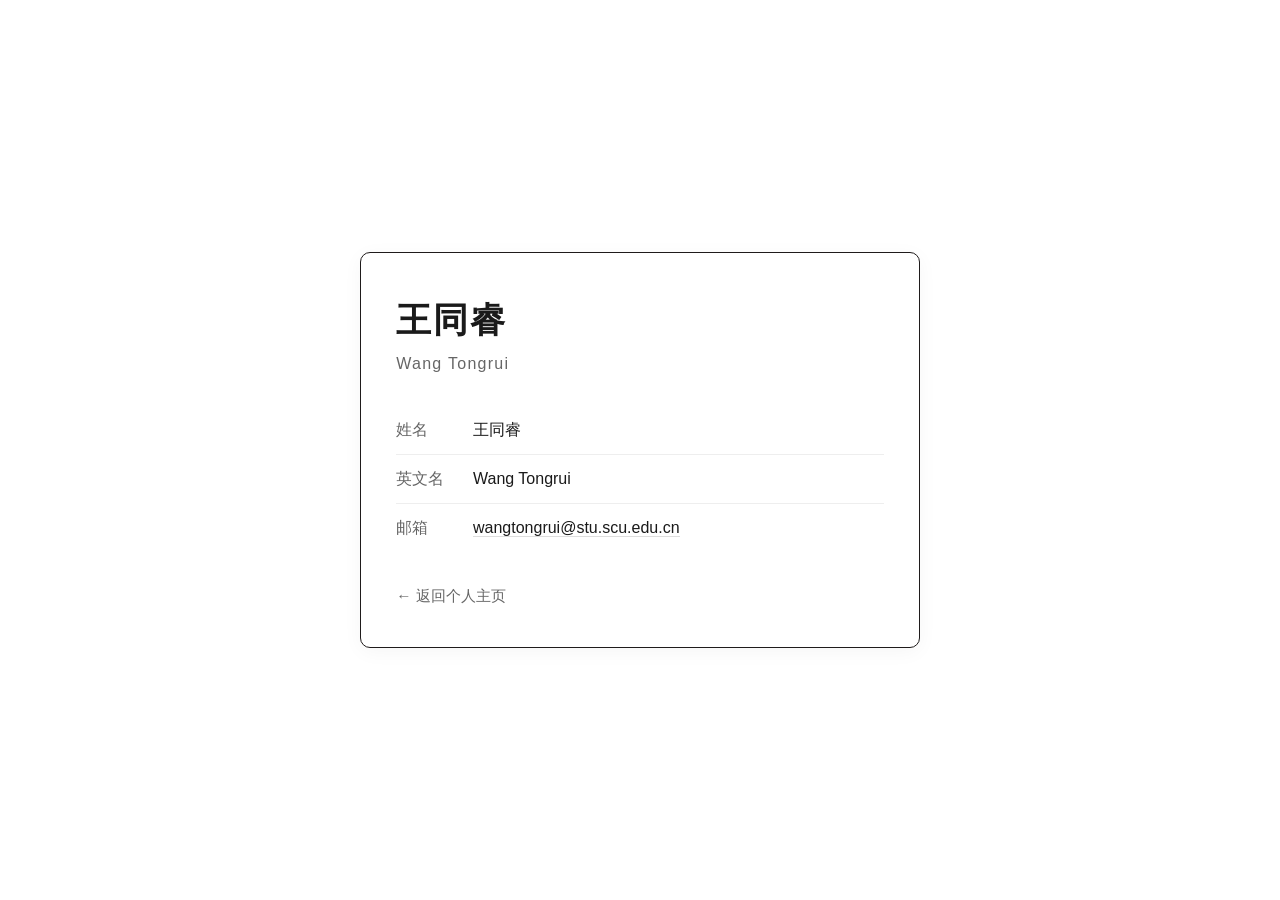
==== information/index.html @ 3671ea1a "新增 /information 个人信息页（王同睿 + 川大邮箱），主页「个人」nav 链过去" ====
<!DOCTYPE html>
<html lang="zh-CN">
<head>
    <meta charset="UTF-8">
    <meta name="viewport" content="width=device-width, initial-scale=1.0">
    <title>王同睿 · 个人信息</title>
    <!-- 便于搜索引擎/审核爬虫识别 -->
    <meta name="description" content="王同睿（Wang Tongrui）的个人信息页 · 邮箱 wangtongrui@stu.scu.edu.cn">
    <meta name="author" content="王同睿 Wang Tongrui">

    <!-- 复用主页的 :root CSS 变量、字体、body 重置 -->
    <link rel="stylesheet" href="../style.css">

    <style>
        /* ---------- /information 页专属样式（黑白灰极简风） ---------- */
        .info-page {
            min-height: 100vh;
            display: flex;
            align-items: center;
            justify-content: center;
            padding: 2rem 1.2rem;
            background: var(--bg);
        }

        .info-card {
            max-width: 560px;
            width: 100%;
            padding: 2.4rem 2.2rem;
            border: 1px solid var(--border);
            border-radius: 10px;
            background: var(--bg);
            box-shadow: 0 4px 20px rgba(0, 0, 0, 0.04);
        }

        .info-card h1 {
            font-size: 2.2rem;
            color: var(--text);
            margin: 0 0 0.2rem;
            letter-spacing: 0.05em;
        }

        .info-subtitle {
            color: var(--text-gray);
            font-size: 1rem;
            margin: 0 0 1.8rem;
            letter-spacing: 0.08em;
        }

        .info-list {
            list-style: none;
            padding: 0;
            margin: 0;
        }

        .info-list li {
            display: flex;
            gap: 0.8rem;
            padding: 0.7rem 0;
            border-bottom: 1px solid #eeeeee;
            font-size: 1rem;
            color: var(--text);
        }

        .info-list li:last-child { border-bottom: none; }

        .info-list .k {
            color: var(--text-gray);
            min-width: 4em;
        }

        .info-list .v { color: var(--text); word-break: break-all; }

        .info-list a {
            color: var(--text);
            text-decoration: none;
            border-bottom: 1px solid #dddddd;
        }

        .info-list a:hover {
            color: var(--hover);
            border-bottom-color: var(--hover);
        }

        .info-back {
            display: inline-block;
            margin-top: 2rem;
            color: var(--text-gray);
            text-decoration: none;
            font-size: 0.95rem;
            transition: color 0.2s ease;
        }

        .info-back:hover { color: var(--hover); }
    </style>
</head>
<body>
    <div class="info-page">
        <div class="info-card">
            <h1>王同睿</h1>
            <p class="info-subtitle">Wang Tongrui</p>

            <ul class="info-list">
                <li><span class="k">姓名</span><span class="v">王同睿</span></li>
                <li><span class="k">英文名</span><span class="v">Wang Tongrui</span></li>
                <li><span class="k">邮箱</span><span class="v"><a href="mailto:wangtongrui@stu.scu.edu.cn">wangtongrui@stu.scu.edu.cn</a></span></li>
            </ul>

            <a href="../" class="info-back">← 返回个人主页</a>
        </div>
    </div>
</body>
</html>
---- style.css ----
/* 自定义标题字体：中华金榜体（仅页面标题使用；线上 https 生效，
   file:// 双击预览时浏览器可能拦截本地字体而回退到楷体） */
@font-face {
    font-family: "ShouJinBang";
    src: url("fonts/中华金榜体ZHJBT-XJHZJ.otf") format("opentype");
    font-display: swap;
}

/* ============================================
   全局变量：极简黑白灰配色
   （用 CSS 变量集中管理，将来升级深色模式只改这里）
   ============================================ */
:root {
    --bg:        #ffffff;  /* 背景：纯白 */
    --text:      #1a1a1a;  /* 主文字：近黑 */
    --text-gray: #666666;  /* 辅助文字：中灰 */
    --border:    #1f1b1b;  
    --hover:     #000000;  /* 悬停强调：纯黑 */
}

/* ============================================
   基础重置：去掉浏览器默认边距，统一盒模型
   ============================================ */
* {
    margin: 0;
    padding: 0;
    box-sizing: border-box;
}

html, body {
    height: 100%;
}

body {
    font-family: -apple-system, "Segoe UI", "Microsoft YaHei", sans-serif;
    color: var(--text);
    /* 全屏背景图：固定、铺满整个视口（图片由 script.js 每次打开随机设置） */
    background-color: var(--bg);      /* 图片加载前的兜底底色 */
    background-size: cover;
    background-position: center;
    background-repeat: no-repeat;
    background-attachment: fixed;     /* 固定，滚动时背景不动，实现全屏覆盖 */
    line-height: 1.6;
}

/* ============================================
   上部：导航栏
   - 高度约为页面的 1/8（12.5vh）
   - 左侧 60% 留空，右侧 40% 放链接
   - sticky 吸顶：向下滚动时导航栏始终可见
   ============================================ */
.navbar {
    height: 11.5vh;
    display: flex;
    align-items: center;
    /* 磨砂玻璃：半透明白 + 背景模糊，透出后面的全屏背景图 */
    background: rgba(255, 255, 255, 0.45);
    backdrop-filter: blur(6px);
    -webkit-backdrop-filter: blur(6px);   /* Safari 兼容 */
    border-bottom: 1px solid var(--border);
    position: sticky;
    top: 0;
    z-index: 100;
}

/* 左上角：实时时间显示 */
.nav-clock {
    padding-left: 2rem;
    font-size: 1.4rem;             /* 放大（原 1rem） */
    font-weight: 600;
    color: var(--text);
    font-variant-numeric: tabular-nums;  /* 等宽数字，避免时间跳动时宽度抖动 */
    letter-spacing: 0.05em;
    white-space: pre;              /* 保留空格且不换行（时间被拆成逐个字符 span） */
}

/* 单个字符：只有发生变化的字符才会跳动 */
.clock-char {
    display: inline-block;   /* 让 transform 位移生效（行内元素无法位移） */
    white-space: pre;        /* 保证空格字符也占位 */
}

/* 变化的字符由 JS 加上 .tick 重新触发跳动动画 */
.clock-char.tick {
    animation: clockTick 0.4s ease;
}

@keyframes clockTick {
    from { opacity: 0.35; transform: translateY(5px); }
    to   { opacity: 1;    transform: translateY(0); }
}

/* 链接容器：靠右占 40% 宽度，左侧自然留空 60% */
.nav-links {
    margin-left: auto;   /* 把整块链接推到最右侧 */
    width: 40%;
    height: 100%;
    display: flex;
    align-items: center;
    justify-content: space-evenly;  /* 4 个链接在右侧区域内均匀分布 */
}

/* 单个导航链接样式 */
.nav-links a {
    display: inline-block;   /* 让 transform 缩放生效（行内元素无法缩放） */
    color: var(--text-gray);
    text-decoration: none;   /* 去掉下划线 */
    font-size: 1.125rem;     /* 字体放大一级（原 1rem） */
    padding: 0.4rem 0.6rem;
    /* 颜色 + 缩放 都平滑过渡 */
    transition: color 0.2s ease, transform 0.2s ease;
}

.nav-links a:hover {
    color: var(--hover);        /* 悬停变纯黑 */
    transform: scale(1.3);      /* 悬停放大该项 */
}

/* 当前所在页面的导航项：黑色高亮 + 放大 */
.nav-links a.nav-active {
    color: var(--hover);
    transform: scale(1.3);   /* 与悬停同样的放大效果 */
}

/* ============================================
   中间：内容区
   - page-container 占据导航栏之外的剩余高度（约 87.5vh）
   - overflow:hidden 把屏幕外等待的页面裁掉
   - 每个 page 绝对定位叠在一起，用 transform 做左右滑动
   ============================================ */
.page-container {
    position: relative;
    min-height: 88.5vh;   /* 与导航栏 11.5vh 相加 = 100vh */
    overflow: hidden;   /* 隐藏停在屏幕左/右侧之外的页面 */
}

/* 单个页面：默认停在屏幕右侧之外（不可见） */
.page {
    position: absolute;
    top: 0;
    left: 0;
    width: 100%;
    height: 100%;
    overflow-y: auto;   /* 内容超过一屏时，页面内部可滚动 */
    display: flex;
    align-items: center;
    justify-content: center;
    padding: 2rem;
    /* 更深的磨砂：更高不透明度 + 更强模糊，保证深色文字清晰可读 */
    background: rgba(255, 255, 255, 0.78);
    backdrop-filter: blur(9px);
    -webkit-backdrop-filter: blur(9px);
    transform: translateX(100%);      /* 默认位置：屏幕右侧外 */
    transition: transform 0.5s ease;  /* 滑动动画时长 */
}

/* 当前显示的页面：滑到屏幕正中 */
.page.active {
    transform: translateX(0);
}

/* 正在离开的页面：滑到屏幕左侧外 */
.page.leaving {
    transform: translateX(-100%);
}

.placeholder {
    text-align: center;
    color: var(--text-gray);
}

.placeholder h1 {
    color: var(--text);
    font-size: 2rem;
    margin-bottom: 0.8rem;
}

/* ---------- 首页：不加磨砂，完整展示全屏背景图 + 承载粒子 canvas ---------- */
#home {
    background: transparent;
    backdrop-filter: none;
    -webkit-backdrop-filter: none;
    padding: 0;          /* canvas 铺满，不需要内边距 */
    overflow: hidden;
}

/* 首页保持背景清晰，不加磨砂遮罩（黑色粒子直接绘在背景图上） */

/* 粒子画布铺满整个首页 */
#homeCanvas {
    position: absolute;
    inset: 0;
    width: 100%;
    height: 100%;
    display: block;
}

/* 时间后的 @shoufan 签名：触发后淡入 + 轻微下滑，不突兀 */
.home-sign {
    margin-left: 0.6rem;
    font-size: 1.05rem;
    color: var(--text);
    white-space: nowrap;
    opacity: 0;
    transform: translateY(-4px);
    transition: opacity 0.7s ease, transform 0.7s ease;
    pointer-events: none;
}

.home-sign.show {
    opacity: 1;
    transform: translateY(0);
}

/* ============================================
   小程序页：代码量统计工具
   ============================================ */
/* 小程序列表页与各工具子页：内容从顶部开始排列（而非居中） */
#miniapp, #app-loc, #app-quiz {
    align-items: flex-start;
    padding-top: 3rem;
}

.miniapp-wrap {
    width: 100%;
    max-width: 760px;
    margin: 0 auto;
}

.miniapp-wrap h1 {
    color: var(--text);
    font-size: 1.8rem;
    margin-bottom: 0.6rem;
}

.miniapp-desc {
    color: var(--text-gray);
    margin-bottom: 1.5rem;
}

/* 上传区 */
.upload-box {
    display: flex;
    flex-wrap: wrap;
    align-items: center;
    gap: 0.8rem;
    margin-bottom: 1.5rem;
}

.btn {
    background: var(--bg);
    color: var(--text);
    border: 1px solid var(--text);
    padding: 0.5rem 1.3rem;
    font-size: 1rem;
    cursor: pointer;
    border-radius: 4px;
    transition: background 0.2s ease, color 0.2s ease, transform 0.2s ease;
}

.btn:hover {
    background: var(--text);
    color: #ffffff;
    transform: translateY(-1px);
}

.btn:disabled {
    opacity: 0.5;
    cursor: not-allowed;
    transform: none;
}

/* 主要按钮（开始统计）：实心深色 */
.btn-primary {
    background: var(--text);
    color: #ffffff;
}

.btn-primary:hover {
    background: var(--hover);
    color: #ffffff;
}

.loc-status {
    color: var(--text-gray);
    font-size: 0.9rem;
}

/* ---------- GitHub 链接输入区 ---------- */
.gh-box {
    display: flex;
    flex-wrap: wrap;
    gap: 0.8rem;
    margin-bottom: 0.4rem;
}

.gh-input {
    flex: 1 1 320px;
    min-width: 240px;
    padding: 0.5rem 0.8rem;
    font-size: 0.95rem;
    border: 1px solid #cccccc;
    border-radius: 4px;
    background: #ffffff;
    color: var(--text);
    font-family: inherit;
}

.gh-input:focus {
    outline: none;
    border-color: var(--text);
}

.loc-divider {
    text-align: center;
    color: var(--text-gray);
    font-size: 0.85rem;
    margin: 0.4rem 0 1rem;
}

/* ---------- GitHub Token 高级选项（折叠区） ---------- */
.gh-advanced {
    margin: 0.2rem 0 0.6rem;
    font-size: 0.88rem;
    color: var(--text-gray);
}

.gh-advanced summary {
    cursor: pointer;
    padding: 0.3rem 0;
    list-style: none;
    color: var(--text);
}

.gh-advanced summary::-webkit-details-marker { display: none; }

.gh-advanced summary::before {
    content: "▸ ";
    display: inline-block;
    margin-right: 0.15rem;
}

.gh-advanced[open] summary::before { content: "▾ "; }

.gh-token-row {
    display: flex;
    flex-wrap: wrap;
    gap: 0.5rem;
    margin-top: 0.4rem;
}

.gh-token-row .gh-input {
    flex: 1 1 240px;
    font-family: ui-monospace, "Cascadia Code", Consolas, monospace;
}

.gh-token-status {
    display: inline-block;
    margin-left: 0.5rem;
    padding: 0.05rem 0.55rem;
    border-radius: 999px;
    font-size: 0.75rem;
    background: var(--text);
    color: #ffffff;
    vertical-align: middle;
}

.gh-token-status:empty { display: none; }

.gh-token-hint {
    color: var(--text-gray);
    font-size: 0.82rem;
    margin: 0.45rem 0;
    line-height: 1.55;
}

.gh-token-hint a { color: var(--text); }

.gh-token-hint code {
    background: rgba(0, 0, 0, 0.06);
    padding: 0.05rem 0.35rem;
    border-radius: 3px;
    font-size: 0.82rem;
}

.gh-quota {
    color: var(--text-gray);
    font-size: 0.82rem;
    margin-top: 0.3rem;
}

.gh-quota:empty { display: none; }

/* 结果表格（黑白灰极简风） */
.loc-result table {
    width: 100%;
    border-collapse: collapse;
    font-variant-numeric: tabular-nums;   /* 等宽数字，对齐更整齐 */
}

.loc-result th,
.loc-result td {
    padding: 0.55rem 0.8rem;
    text-align: right;
    border-bottom: 1px solid #e2e2e2;
}

.loc-result th:first-child,
.loc-result td:first-child {
    text-align: left;
}

.loc-result thead th {
    color: var(--text);
    border-bottom: 2px solid var(--text);   /* 表头下方粗黑线 */
}

.loc-result tfoot .sum-row td {
    font-weight: bold;
    color: var(--text);
    border-top: 2px solid var(--text);
    border-bottom: none;
}

/* ---------- 小程序列表：卡片网格 ---------- */
.app-grid {
    display: grid;
    grid-template-columns: repeat(auto-fill, minmax(240px, 1fr));
    gap: 1.2rem;
}

.app-card {
    border: 1px solid #e2e2e2;
    border-radius: 8px;
    padding: 1.4rem 1.5rem;
    cursor: pointer;
    background: var(--bg);
    transition: transform 0.2s ease, border-color 0.2s ease, box-shadow 0.2s ease;
}

.app-card:hover {
    transform: translateY(-3px);
    border-color: var(--text);
    box-shadow: 0 4px 14px rgba(0, 0, 0, 0.08);
}

.app-card h2 {
    font-size: 1.2rem;
    color: var(--text);
    margin-bottom: 0.5rem;
}

.app-card p {
    color: var(--text-gray);
    font-size: 0.92rem;
    line-height: 1.5;
}

/* ---------- 返回按钮 ---------- */
.back-btn {
    background: none;
    border: none;
    color: var(--text-gray);
    font-size: 0.95rem;
    cursor: pointer;
    padding: 0.2rem 0;
    margin-bottom: 1rem;
    transition: color 0.2s ease;
}

.back-btn:hover {
    color: var(--hover);
}

/* ---------- 口算题生成：控件区 ---------- */
.quiz-controls {
    display: flex;
    flex-wrap: wrap;
    align-items: center;
    gap: 1rem;
    margin-bottom: 1.5rem;
}

.quiz-field {
    display: flex;
    align-items: center;
    gap: 0.5rem;
    color: var(--text);
}

.quiz-field input[type="number"] {
    width: 90px;
    padding: 0.4rem 0.6rem;
    font-size: 1rem;
    border: 1px solid #cccccc;
    border-radius: 4px;
}

.quiz-check {
    cursor: pointer;
}

/* ============================================
   响应式：小屏幕下让导航更易用
   ============================================ */
@media (max-width: 600px) {
    /* 手机上让链接占据更宽区域，避免过于拥挤 */
    .nav-links {
        width: 70%;
    }
    .nav-links a {
        font-size: 1rem;
        padding: 0.3rem 0.4rem;
    }
}
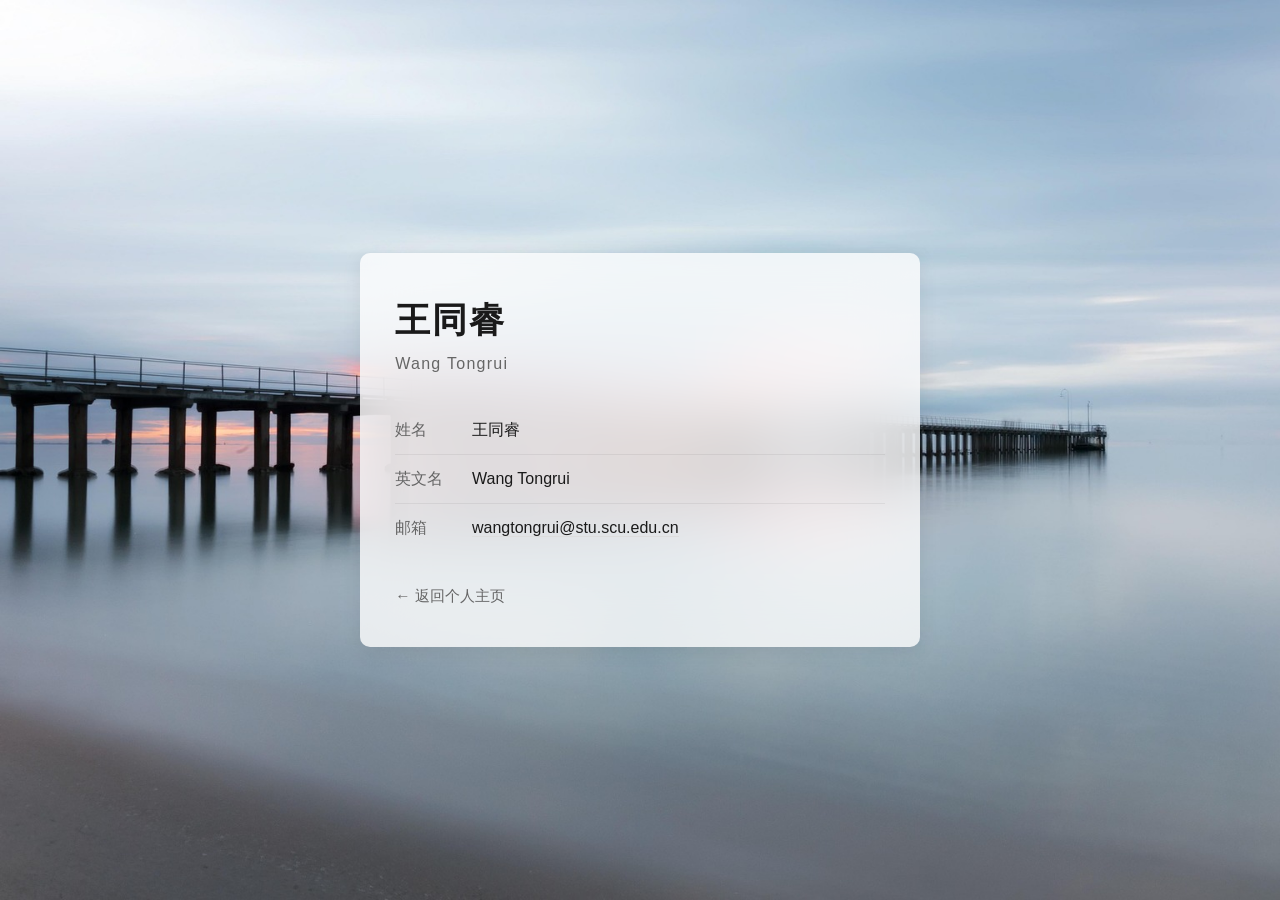
==== commit 195f02b5: "information 页对齐主页视觉：随机背景 + 磨砂卡片 + 右滑入动画" ====
--- a/information/index.html
+++ b/information/index.html
@@ -8,28 +8,42 @@
     <meta name="description" content="王同睿（Wang Tongrui）的个人信息页 · 邮箱 wangtongrui@stu.scu.edu.cn">
     <meta name="author" content="王同睿 Wang Tongrui">
 
-    <!-- 复用主页的 :root CSS 变量、字体、body 重置 -->
+    <!-- 复用主页的 :root CSS 变量、body 重置、背景 cover/fixed 等 -->
     <link rel="stylesheet" href="../style.css">
 
     <style>
-        /* ---------- /information 页专属样式（黑白灰极简风） ---------- */
+        /* ---------- /information 页专属：与主页视觉/动效一致 ---------- */
+        /* 背景整屏固定（style.css 已给 body 设 background-size/attachment） */
+        html, body {
+            overflow-x: hidden;   /* 滑入动画期间裁掉横向溢出 */
+        }
+
+        /* 整块内容像 SPA 页面一样从右侧滑入 —— 与主页 switchTo 时长/缓动一致 */
         .info-page {
             min-height: 100vh;
             display: flex;
             align-items: center;
             justify-content: center;
             padding: 2rem 1.2rem;
-            background: var(--bg);
+            transform: translateX(100%);
+            animation: infoSlide 0.5s ease forwards;
         }
 
+        @keyframes infoSlide {
+            from { transform: translateX(100%); }
+            to   { transform: translateX(0); }
+        }
+
+        /* 磨砂玻璃卡片 —— 与 .page 一致的白色不透明度 + blur */
         .info-card {
             max-width: 560px;
             width: 100%;
             padding: 2.4rem 2.2rem;
-            border: 1px solid var(--border);
             border-radius: 10px;
-            background: var(--bg);
-            box-shadow: 0 4px 20px rgba(0, 0, 0, 0.04);
+            background: rgba(255, 255, 255, 0.78);
+            backdrop-filter: blur(30px);
+            -webkit-backdrop-filter: blur(30px);
+            box-shadow: 0 4px 20px rgba(0, 0, 0, 0.08);
         }
 
         .info-card h1 {
@@ -56,7 +70,7 @@
             display: flex;
             gap: 0.8rem;
             padding: 0.7rem 0;
-            border-bottom: 1px solid #eeeeee;
+            border-bottom: 1px solid rgba(0, 0, 0, 0.06);
             font-size: 1rem;
             color: var(--text);
         }
@@ -108,5 +122,23 @@
             <a href="../" class="info-back">← 返回个人主页</a>
         </div>
     </div>
+
+    <script>
+        // 与主页用同一组背景图，随机选一张挂到 body 上
+        // 路径相对本页，所以要 ../indexback/
+        (function () {
+            const images = [
+                "12019-beach-1751455_1920.jpg",
+                "cleverpix-pier-1467984_1920.jpg",
+                "elija1703-beach-5982796_1920.jpg",
+                "frankbeckerde-mountains-6540497_1920.jpg",
+                "jwvein-autumn-7589934_1920.jpg",
+                "stevepb-sunset-404072_1920.jpg",
+                "yeskay1211-hills-2836301_1920.jpg",
+            ];
+            const pick = images[Math.floor(Math.random() * images.length)];
+            document.body.style.backgroundImage = `url("../indexback/${pick}")`;
+        })();
+    </script>
 </body>
 </html>
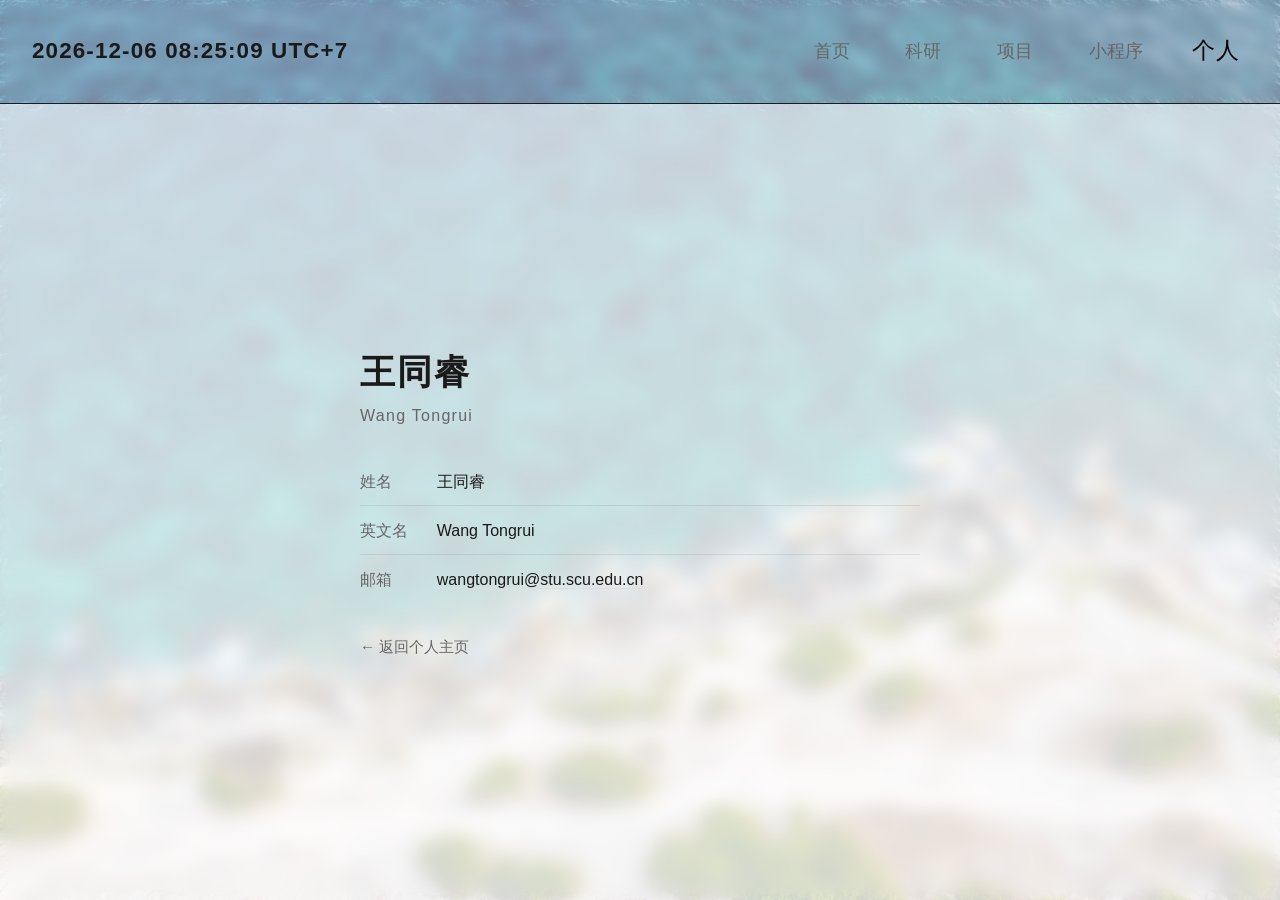
==== commit 8358af64: "information 页与主页对齐：加同款导航栏 + 整片磨砂 + 滑入；主站加 URL hash 直达路由" ====
--- a/information/index.html
+++ b/information/index.html
@@ -8,124 +8,107 @@
     <meta name="description" content="王同睿（Wang Tongrui）的个人信息页 · 邮箱 wangtongrui@stu.scu.edu.cn">
     <meta name="author" content="王同睿 Wang Tongrui">
 
-    <!-- 复用主页的 :root CSS 变量、body 重置、背景 cover/fixed 等 -->
+    <!-- 复用主页的 :root 变量、.navbar/.nav-clock/.nav-links/.page/.page-container 等所有通用样式 -->
     <link rel="stylesheet" href="../style.css">
 
     <style>
-        /* ---------- /information 页专属：与主页视觉/动效一致 ---------- */
-        /* 背景整屏固定（style.css 已给 body 设 background-size/attachment） */
-        html, body {
-            overflow-x: hidden;   /* 滑入动画期间裁掉横向溢出 */
-        }
+        /* /information 与主页完全一致的视觉/动效：
+           - 顶部 .navbar 已经由 style.css 提供（磨砂玻璃 + 时钟 + 导航项）
+           - 中间 .page-container > .page.active 就是「导航栏以下整片 78% 白 + blur(30) 磨砂」
+           - 这里只加一个「加载后从右滑入」的入场动画（与主页 switchTo 时长/缓动一致） */
+        html, body { overflow-x: hidden; }
 
-        /* 整块内容像 SPA 页面一样从右侧滑入 —— 与主页 switchTo 时长/缓动一致 */
-        .info-page {
-            min-height: 100vh;
-            display: flex;
-            align-items: center;
-            justify-content: center;
-            padding: 2rem 1.2rem;
-            transform: translateX(100%);
-            animation: infoSlide 0.5s ease forwards;
-        }
+        .info-page { animation: infoSlide 0.5s ease; }
 
         @keyframes infoSlide {
             from { transform: translateX(100%); }
             to   { transform: translateX(0); }
         }
 
-        /* 磨砂玻璃卡片 —— 与 .page 一致的白色不透明度 + blur */
+        /* 卡片本身不再磨砂（page 已整片磨砂），只做信息排版容器 */
         .info-card {
             max-width: 560px;
             width: 100%;
-            padding: 2.4rem 2.2rem;
-            border-radius: 10px;
-            background: rgba(255, 255, 255, 0.78);
-            backdrop-filter: blur(30px);
-            -webkit-backdrop-filter: blur(30px);
-            box-shadow: 0 4px 20px rgba(0, 0, 0, 0.08);
         }
-
         .info-card h1 {
             font-size: 2.2rem;
             color: var(--text);
             margin: 0 0 0.2rem;
             letter-spacing: 0.05em;
         }
-
         .info-subtitle {
             color: var(--text-gray);
             font-size: 1rem;
             margin: 0 0 1.8rem;
             letter-spacing: 0.08em;
         }
-
         .info-list {
             list-style: none;
             padding: 0;
-            margin: 0;
+            margin: 0 0 1rem 0;
         }
-
         .info-list li {
             display: flex;
             gap: 0.8rem;
             padding: 0.7rem 0;
-            border-bottom: 1px solid rgba(0, 0, 0, 0.06);
+            border-bottom: 1px solid rgba(0, 0, 0, 0.08);
             font-size: 1rem;
             color: var(--text);
         }
-
         .info-list li:last-child { border-bottom: none; }
-
-        .info-list .k {
-            color: var(--text-gray);
-            min-width: 4em;
-        }
-
+        .info-list .k { color: var(--text-gray); min-width: 4em; }
         .info-list .v { color: var(--text); word-break: break-all; }
-
         .info-list a {
             color: var(--text);
             text-decoration: none;
             border-bottom: 1px solid #dddddd;
         }
-
-        .info-list a:hover {
-            color: var(--hover);
-            border-bottom-color: var(--hover);
-        }
-
+        .info-list a:hover { color: var(--hover); border-bottom-color: var(--hover); }
         .info-back {
             display: inline-block;
-            margin-top: 2rem;
+            margin-top: 1rem;
             color: var(--text-gray);
             text-decoration: none;
             font-size: 0.95rem;
             transition: color 0.2s ease;
         }
-
         .info-back:hover { color: var(--hover); }
     </style>
 </head>
 <body>
-    <div class="info-page">
-        <div class="info-card">
-            <h1>王同睿</h1>
-            <p class="info-subtitle">Wang Tongrui</p>
 
-            <ul class="info-list">
-                <li><span class="k">姓名</span><span class="v">王同睿</span></li>
-                <li><span class="k">英文名</span><span class="v">Wang Tongrui</span></li>
-                <li><span class="k">邮箱</span><span class="v"><a href="mailto:wangtongrui@stu.scu.edu.cn">wangtongrui@stu.scu.edu.cn</a></span></li>
-            </ul>
+    <!-- 与主页完全一致的顶部导航栏；除「个人」外都指回主站对应页面（hash 直达） -->
+    <nav class="navbar">
+        <div class="nav-clock" id="clock">--:--:--</div>
+        <div class="nav-links">
+            <a href="../#home">首页</a>
+            <a href="../#research">科研</a>
+            <a href="../#projects">项目</a>
+            <a href="../#miniapp">小程序</a>
+            <a href="./" class="nav-active">个人</a>
+        </div>
+    </nav>
 
-            <a href="../" class="info-back">← 返回个人主页</a>
-        </div>
-    </div>
+    <!-- 与主页相同结构：page-container 之下就是整片磨砂的 .page -->
+    <main class="page-container">
+        <section class="page active info-page">
+            <div class="info-card">
+                <h1>王同睿</h1>
+                <p class="info-subtitle">Wang Tongrui</p>
+
+                <ul class="info-list">
+                    <li><span class="k">姓名</span><span class="v">王同睿</span></li>
+                    <li><span class="k">英文名</span><span class="v">Wang Tongrui</span></li>
+                    <li><span class="k">邮箱</span><span class="v"><a href="mailto:wangtongrui@stu.scu.edu.cn">wangtongrui@stu.scu.edu.cn</a></span></li>
+                </ul>
+
+                <a href="../" class="info-back">← 返回个人主页</a>
+            </div>
+        </section>
+    </main>
 
     <script>
-        // 与主页用同一组背景图，随机选一张挂到 body 上
-        // 路径相对本页，所以要 ../indexback/
+        // ===== 与主页用同一组背景图，随机选一张挂到 body（相对本页在 ../indexback/） =====
         (function () {
             const images = [
                 "12019-beach-1751455_1920.jpg",
@@ -139,6 +122,52 @@
             const pick = images[Math.floor(Math.random() * images.length)];
             document.body.style.backgroundImage = `url("../indexback/${pick}")`;
         })();
+
+        // ===== 与主页同款：东七区 UTC+7 时钟 + 逐字符跳动 =====
+        (function () {
+            const clock = document.getElementById("clock");
+            if (!clock) return;
+            const pad = n => String(n).padStart(2, "0");
+            let spans = [], prevChars = [];
+
+            function buildSpans(text) {
+                clock.innerHTML = "";
+                spans = [];
+                for (const ch of text) {
+                    const s = document.createElement("span");
+                    s.className = "clock-char";
+                    s.textContent = ch;
+                    clock.appendChild(s);
+                    spans.push(s);
+                }
+            }
+
+            function updateClock() {
+                const now = new Date();
+                const e7 = new Date(now.getTime() + 7 * 3600 * 1000);
+                const date = `${e7.getUTCFullYear()}-${pad(e7.getUTCMonth() + 1)}-${pad(e7.getUTCDate())}`;
+                const time = `${pad(e7.getUTCHours())}:${pad(e7.getUTCMinutes())}:${pad(e7.getUTCSeconds())}`;
+                const text = `${date} ${time} UTC+7`;
+
+                if (spans.length !== text.length) {
+                    buildSpans(text);
+                    prevChars = Array.from(text);
+                    return;
+                }
+                for (let i = 0; i < text.length; i++) {
+                    if (text[i] !== prevChars[i]) {
+                        spans[i].textContent = text[i];
+                        spans[i].classList.remove("tick");
+                        void spans[i].offsetWidth;
+                        spans[i].classList.add("tick");
+                        prevChars[i] = text[i];
+                    }
+                }
+            }
+
+            updateClock();
+            setInterval(updateClock, 1000);
+        })();
     </script>
 </body>
 </html>
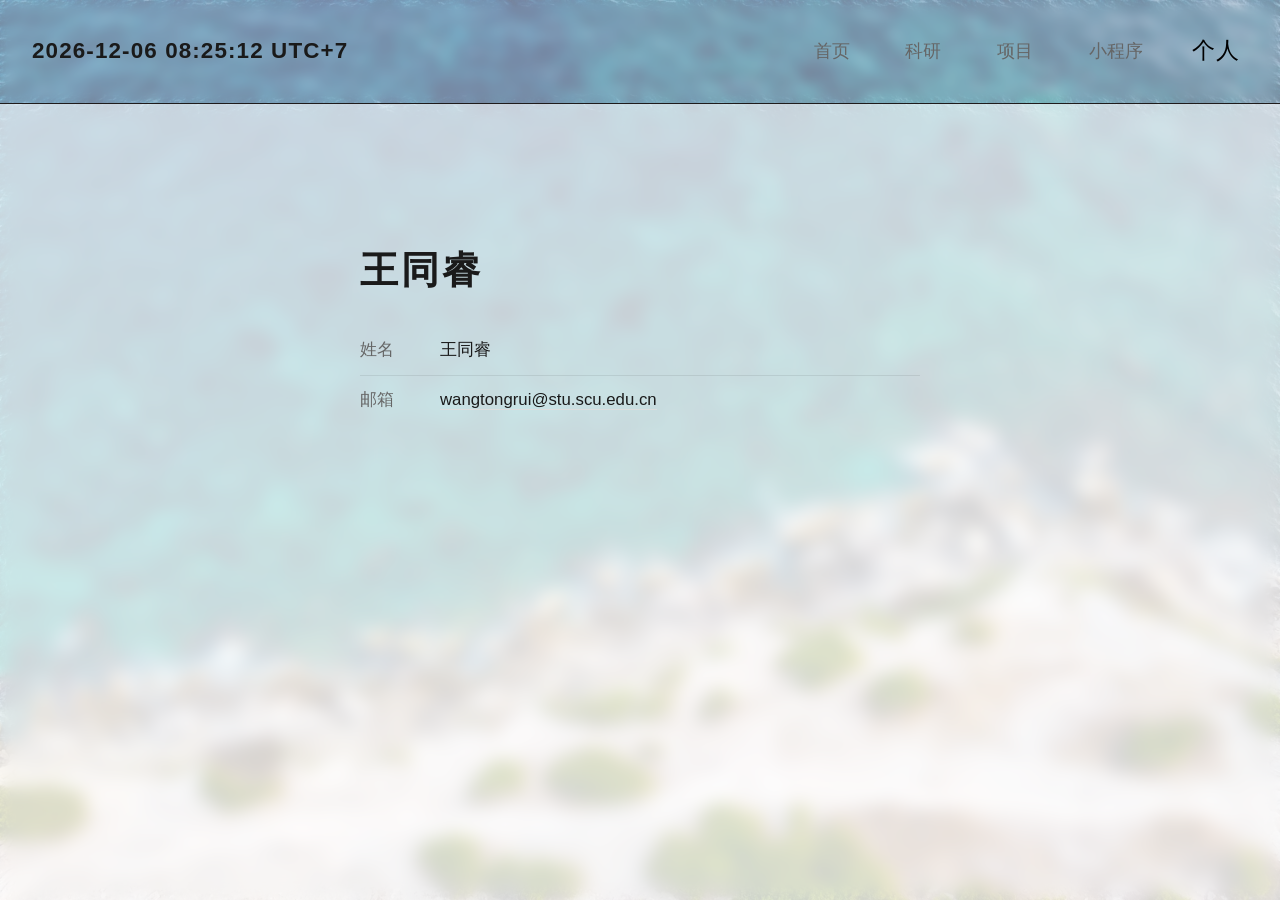
==== commit 6ebdfac4: "共享 session 背景 + information 页去英文名/去返回链接/整体上移" ====
--- a/information/index.html
+++ b/information/index.html
@@ -8,17 +8,22 @@
     <meta name="description" content="王同睿（Wang Tongrui）的个人信息页 · 邮箱 wangtongrui@stu.scu.edu.cn">
     <meta name="author" content="王同睿 Wang Tongrui">
 
-    <!-- 复用主页的 :root 变量、.navbar/.nav-clock/.nav-links/.page/.page-container 等所有通用样式 -->
+    <!-- 复用主页的 :root 变量、.navbar/.nav-clock/.nav-links/.page-container/.page 等通用样式 -->
     <link rel="stylesheet" href="../style.css">
 
     <style>
-        /* /information 与主页完全一致的视觉/动效：
-           - 顶部 .navbar 已经由 style.css 提供（磨砂玻璃 + 时钟 + 导航项）
-           - 中间 .page-container > .page.active 就是「导航栏以下整片 78% 白 + blur(30) 磨砂」
-           - 这里只加一个「加载后从右滑入」的入场动画（与主页 switchTo 时长/缓动一致） */
+        /* /information 与主页视觉/动效一致：
+           - .navbar 顶部（style.css 提供磨砂 + 时钟 + 导航）
+           - .page-container > .page.active 提供「导航栏以下整片 78% 白 + blur(30)」的磨砂
+           - .info-page 只加两条：入场从右滑入 + 内容整体上移
+        */
         html, body { overflow-x: hidden; }
 
-        .info-page { animation: infoSlide 0.5s ease; }
+        .info-page {
+            animation: infoSlide 0.5s ease;
+            align-items: flex-start;   /* 顶对齐，让内容整体上移 */
+            padding-top: 15vh;         /* 距导航栏底部的间距，越小越靠上 */
+        }
 
         @keyframes infoSlide {
             from { transform: translateX(100%); }
@@ -31,28 +36,22 @@
             width: 100%;
         }
         .info-card h1 {
-            font-size: 2.2rem;
+            font-size: 2.4rem;
             color: var(--text);
-            margin: 0 0 0.2rem;
-            letter-spacing: 0.05em;
-        }
-        .info-subtitle {
-            color: var(--text-gray);
-            font-size: 1rem;
-            margin: 0 0 1.8rem;
+            margin: 0 0 1.6rem;
             letter-spacing: 0.08em;
         }
         .info-list {
             list-style: none;
             padding: 0;
-            margin: 0 0 1rem 0;
+            margin: 0;
         }
         .info-list li {
             display: flex;
             gap: 0.8rem;
             padding: 0.7rem 0;
             border-bottom: 1px solid rgba(0, 0, 0, 0.08);
-            font-size: 1rem;
+            font-size: 1.05rem;
             color: var(--text);
         }
         .info-list li:last-child { border-bottom: none; }
@@ -64,15 +63,6 @@
             border-bottom: 1px solid #dddddd;
         }
         .info-list a:hover { color: var(--hover); border-bottom-color: var(--hover); }
-        .info-back {
-            display: inline-block;
-            margin-top: 1rem;
-            color: var(--text-gray);
-            text-decoration: none;
-            font-size: 0.95rem;
-            transition: color 0.2s ease;
-        }
-        .info-back:hover { color: var(--hover); }
     </style>
 </head>
 <body>
@@ -89,39 +79,28 @@
         </div>
     </nav>
 
-    <!-- 与主页相同结构：page-container 之下就是整片磨砂的 .page -->
+    <!-- 与主页相同结构：page-container > page.active 就是导航栏以下整片磨砂 -->
     <main class="page-container">
         <section class="page active info-page">
             <div class="info-card">
                 <h1>王同睿</h1>
-                <p class="info-subtitle">Wang Tongrui</p>
-
                 <ul class="info-list">
                     <li><span class="k">姓名</span><span class="v">王同睿</span></li>
-                    <li><span class="k">英文名</span><span class="v">Wang Tongrui</span></li>
                     <li><span class="k">邮箱</span><span class="v"><a href="mailto:wangtongrui@stu.scu.edu.cn">wangtongrui@stu.scu.edu.cn</a></span></li>
                 </ul>
-
-                <a href="../" class="info-back">← 返回个人主页</a>
             </div>
         </section>
     </main>
 
+    <!-- 共享背景选择器（同 session 与主页使用同一张随机图） -->
+    <script src="../bg.js"></script>
+
     <script>
-        // ===== 与主页用同一组背景图，随机选一张挂到 body（相对本页在 ../indexback/） =====
-        (function () {
-            const images = [
-                "12019-beach-1751455_1920.jpg",
-                "cleverpix-pier-1467984_1920.jpg",
-                "elija1703-beach-5982796_1920.jpg",
-                "frankbeckerde-mountains-6540497_1920.jpg",
-                "jwvein-autumn-7589934_1920.jpg",
-                "stevepb-sunset-404072_1920.jpg",
-                "yeskay1211-hills-2836301_1920.jpg",
-            ];
-            const pick = images[Math.floor(Math.random() * images.length)];
-            document.body.style.backgroundImage = `url("../indexback/${pick}")`;
-        })();
+        // ===== 背景：通过 HomeBg.pick() 保证与主页同 session 内一致 =====
+        if (typeof HomeBg !== "undefined") {
+            const bg = HomeBg.pick();
+            document.body.style.backgroundImage = `url("../indexback/${bg.file}")`;
+        }
 
         // ===== 与主页同款：东七区 UTC+7 时钟 + 逐字符跳动 =====
         (function () {
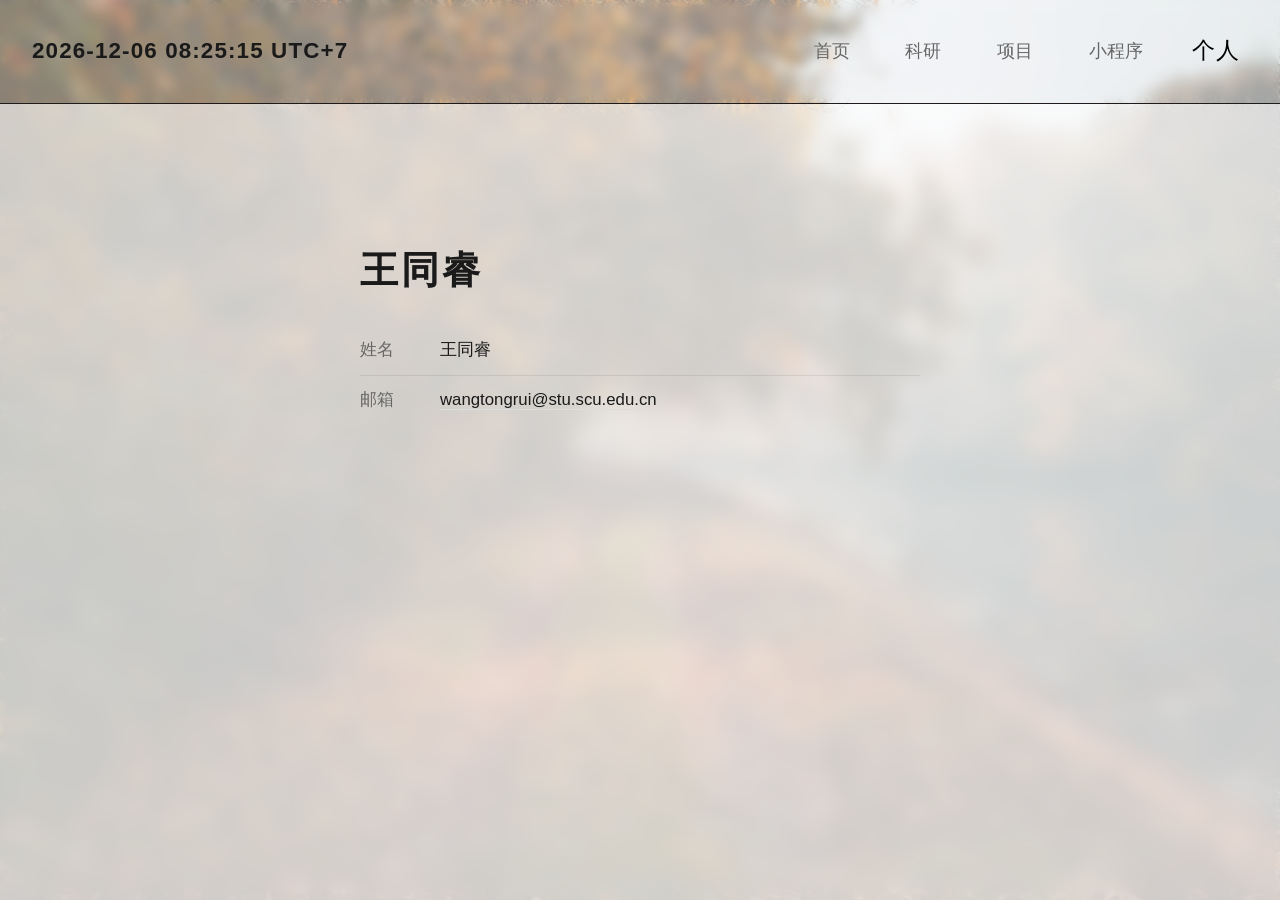
==== commit e05546f3: "所有静态资源加 ?v=1 强破浏览器缓存（修复主/信息页背景不同步）" ====
--- a/information/index.html
+++ b/information/index.html
@@ -9,7 +9,7 @@
     <meta name="author" content="王同睿 Wang Tongrui">
 
     <!-- 复用主页的 :root 变量、.navbar/.nav-clock/.nav-links/.page-container/.page 等通用样式 -->
-    <link rel="stylesheet" href="../style.css">
+    <link rel="stylesheet" href="../style.css?v=1">
 
     <style>
         /* /information 与主页视觉/动效一致：
@@ -93,7 +93,7 @@
     </main>
 
     <!-- 共享背景选择器（同 session 与主页使用同一张随机图） -->
-    <script src="../bg.js"></script>
+    <script src="../bg.js?v=1"></script>
 
     <script>
         // ===== 背景：通过 HomeBg.pick() 保证与主页同 session 内一致 =====
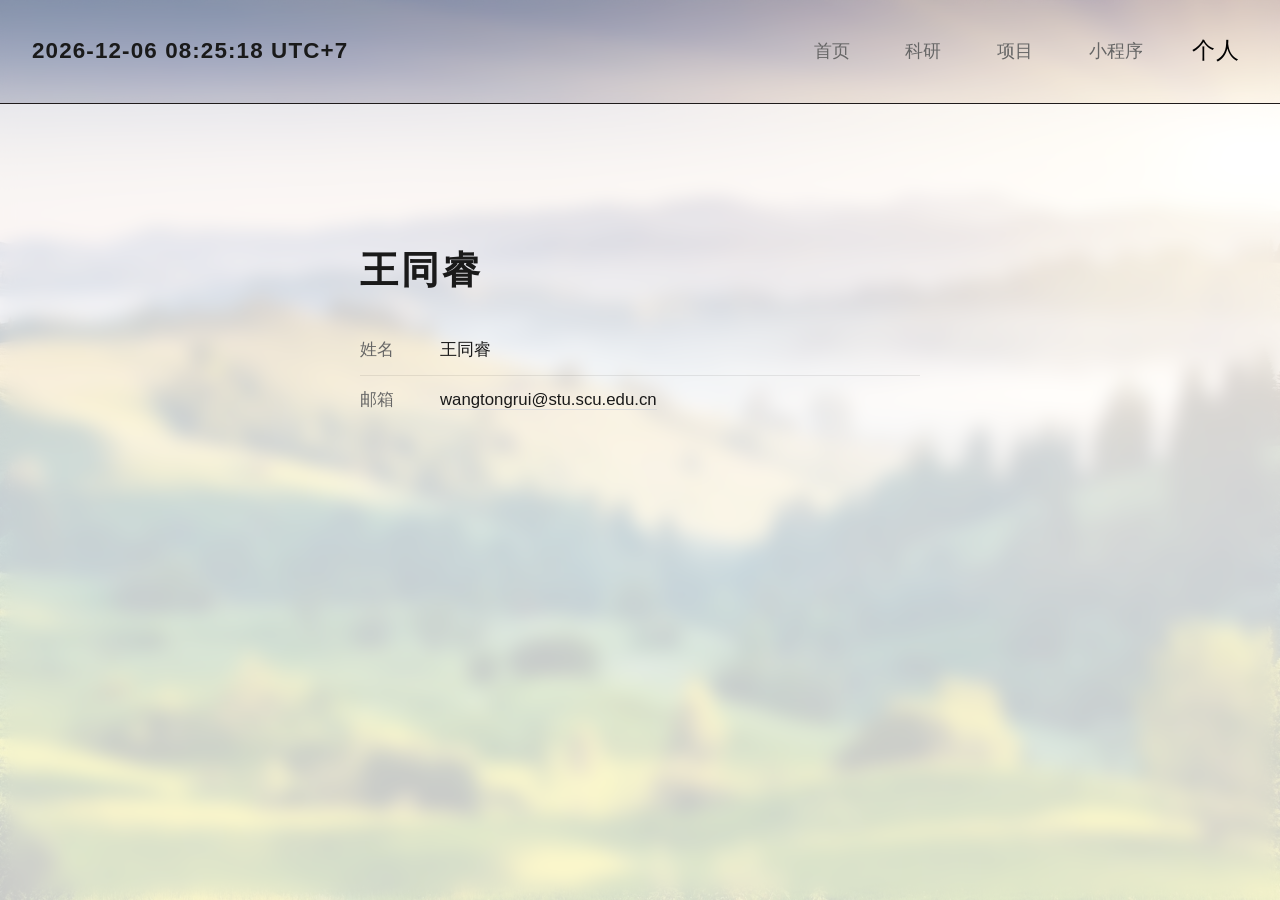
==== commit 12b1d826: "hash 直达页改为调用 switchTo，恢复滑动入场动画；资源版本 bump 到 v=2" ====
--- a/information/index.html
+++ b/information/index.html
@@ -9,7 +9,7 @@
     <meta name="author" content="王同睿 Wang Tongrui">
 
     <!-- 复用主页的 :root 变量、.navbar/.nav-clock/.nav-links/.page-container/.page 等通用样式 -->
-    <link rel="stylesheet" href="../style.css?v=1">
+    <link rel="stylesheet" href="../style.css?v=2">
 
     <style>
         /* /information 与主页视觉/动效一致：
@@ -93,7 +93,7 @@
     </main>
 
     <!-- 共享背景选择器（同 session 与主页使用同一张随机图） -->
-    <script src="../bg.js?v=1"></script>
+    <script src="../bg.js?v=2"></script>
 
     <script>
         // ===== 背景：通过 HomeBg.pick() 保证与主页同 session 内一致 =====
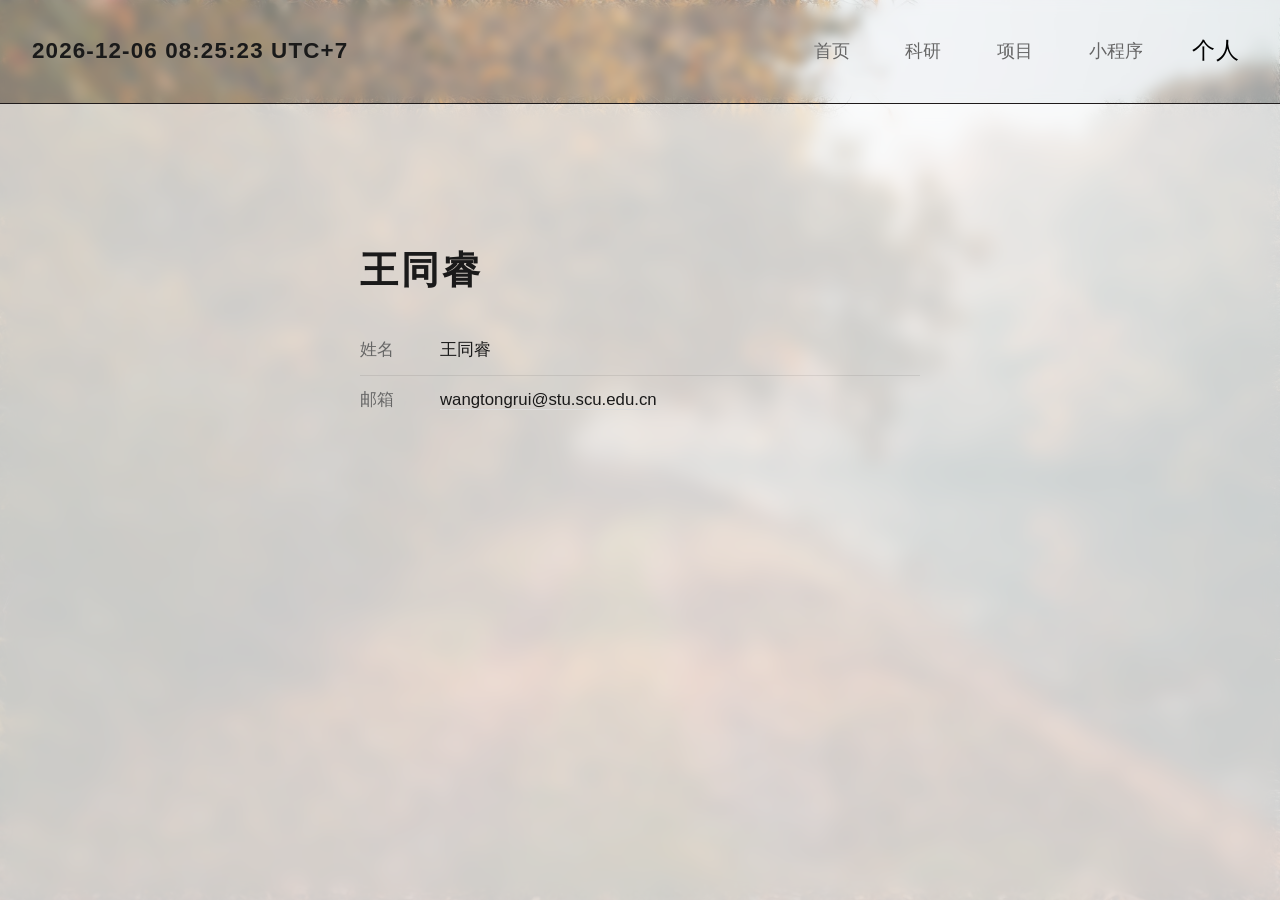
==== commit 7f5d926d: "从 /information 返回主站时滑动方向改为从左滑入（sessionStorage 后退标记）；版本 v=3" ====
--- a/information/index.html
+++ b/information/index.html
@@ -9,7 +9,7 @@
     <meta name="author" content="王同睿 Wang Tongrui">
 
     <!-- 复用主页的 :root 变量、.navbar/.nav-clock/.nav-links/.page-container/.page 等通用样式 -->
-    <link rel="stylesheet" href="../style.css?v=2">
+    <link rel="stylesheet" href="../style.css?v=3">
 
     <style>
         /* /information 与主页视觉/动效一致：
@@ -93,7 +93,7 @@
     </main>
 
     <!-- 共享背景选择器（同 session 与主页使用同一张随机图） -->
-    <script src="../bg.js?v=2"></script>
+    <script src="../bg.js?v=3"></script>
 
     <script>
         // ===== 背景：通过 HomeBg.pick() 保证与主页同 session 内一致 =====
@@ -101,6 +101,18 @@
             const bg = HomeBg.pick();
             document.body.style.backgroundImage = `url("../indexback/${bg.file}")`;
         }
+
+        // ===== 从 /information 返回主站时，给主站一个「后退」标记 =====
+        // 个人在主站导航栏中位于最右侧，回任何页都是「向左」，
+        // 主站 script.js 会读这个标记并调 switchTo(hash, true)，实现从左侧滑入。
+        document.querySelectorAll(".nav-links a").forEach(a => {
+            const href = a.getAttribute("href") || "";
+            if (href.startsWith("../#")) {
+                a.addEventListener("click", () => {
+                    try { sessionStorage.setItem("locNavBack", "1"); } catch (e) {}
+                });
+            }
+        });
 
         // ===== 与主页同款：东七区 UTC+7 时钟 + 逐字符跳动 =====
         (function () {
